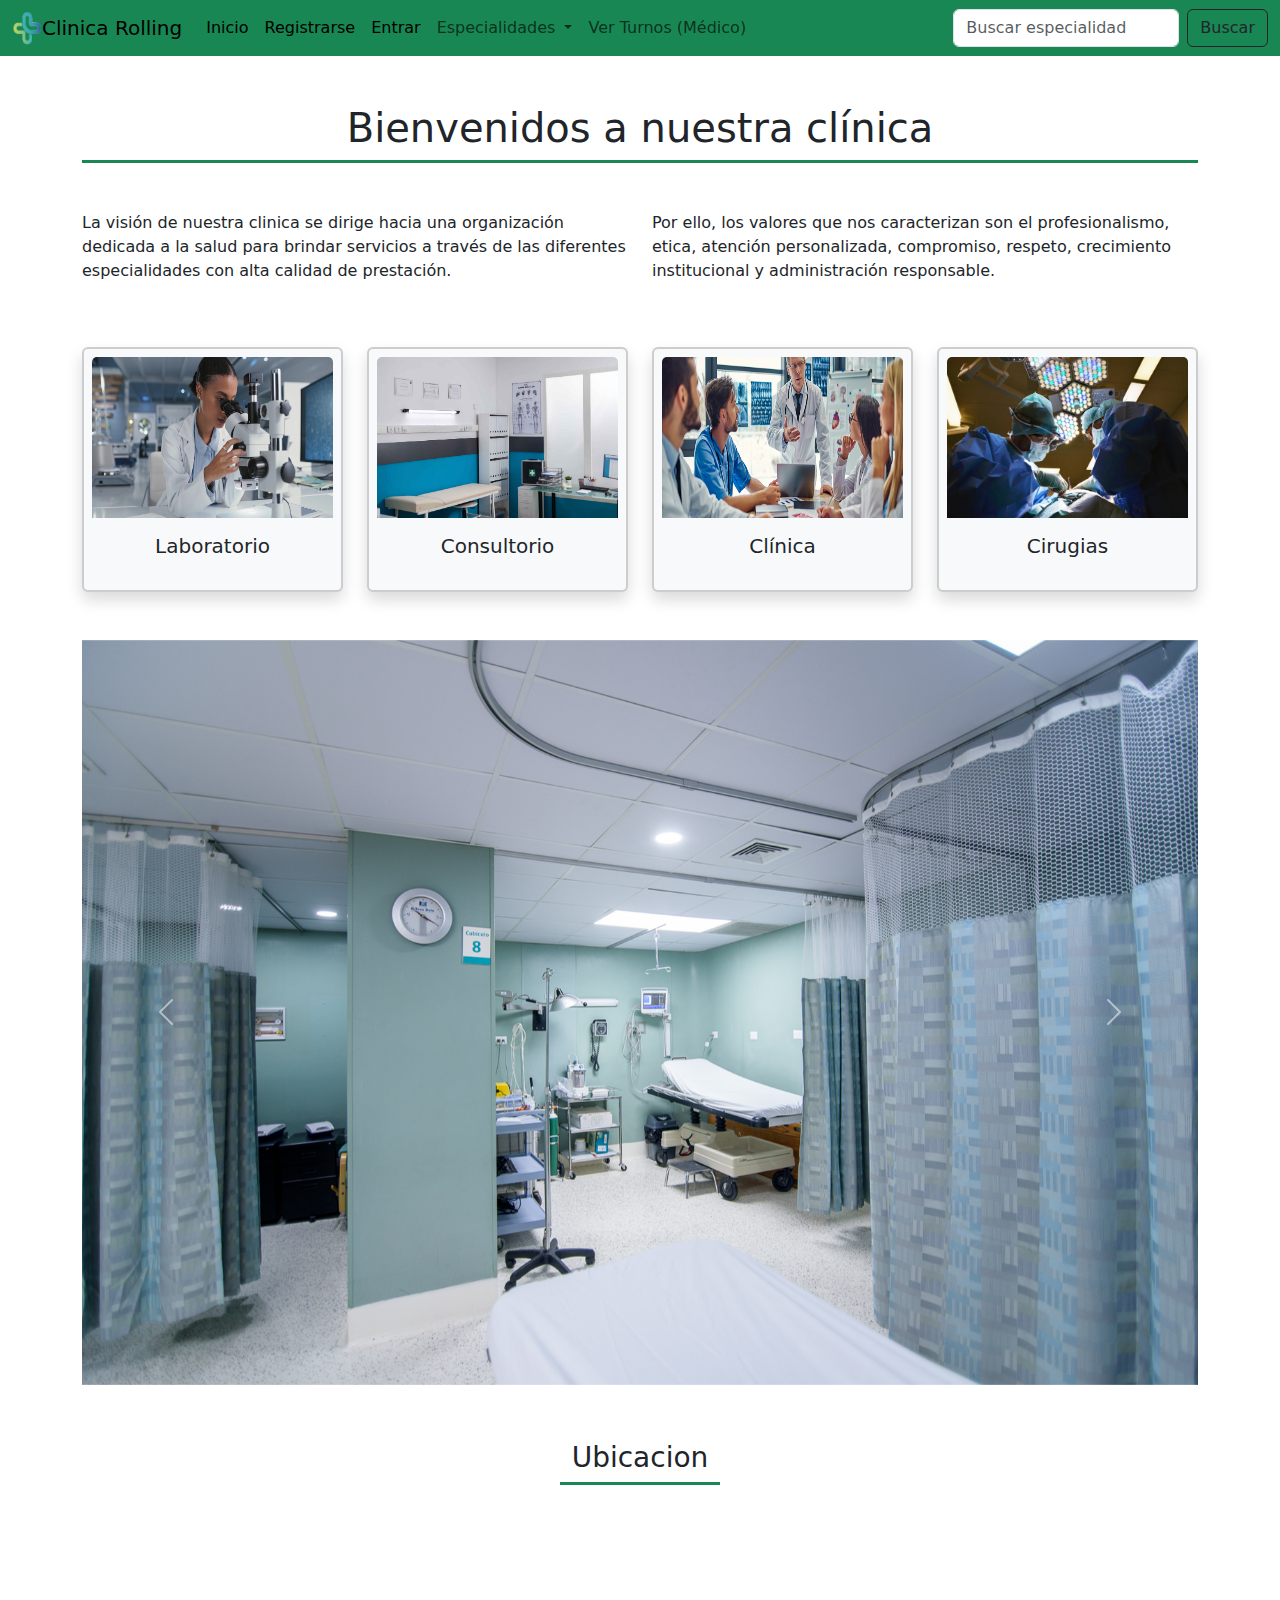
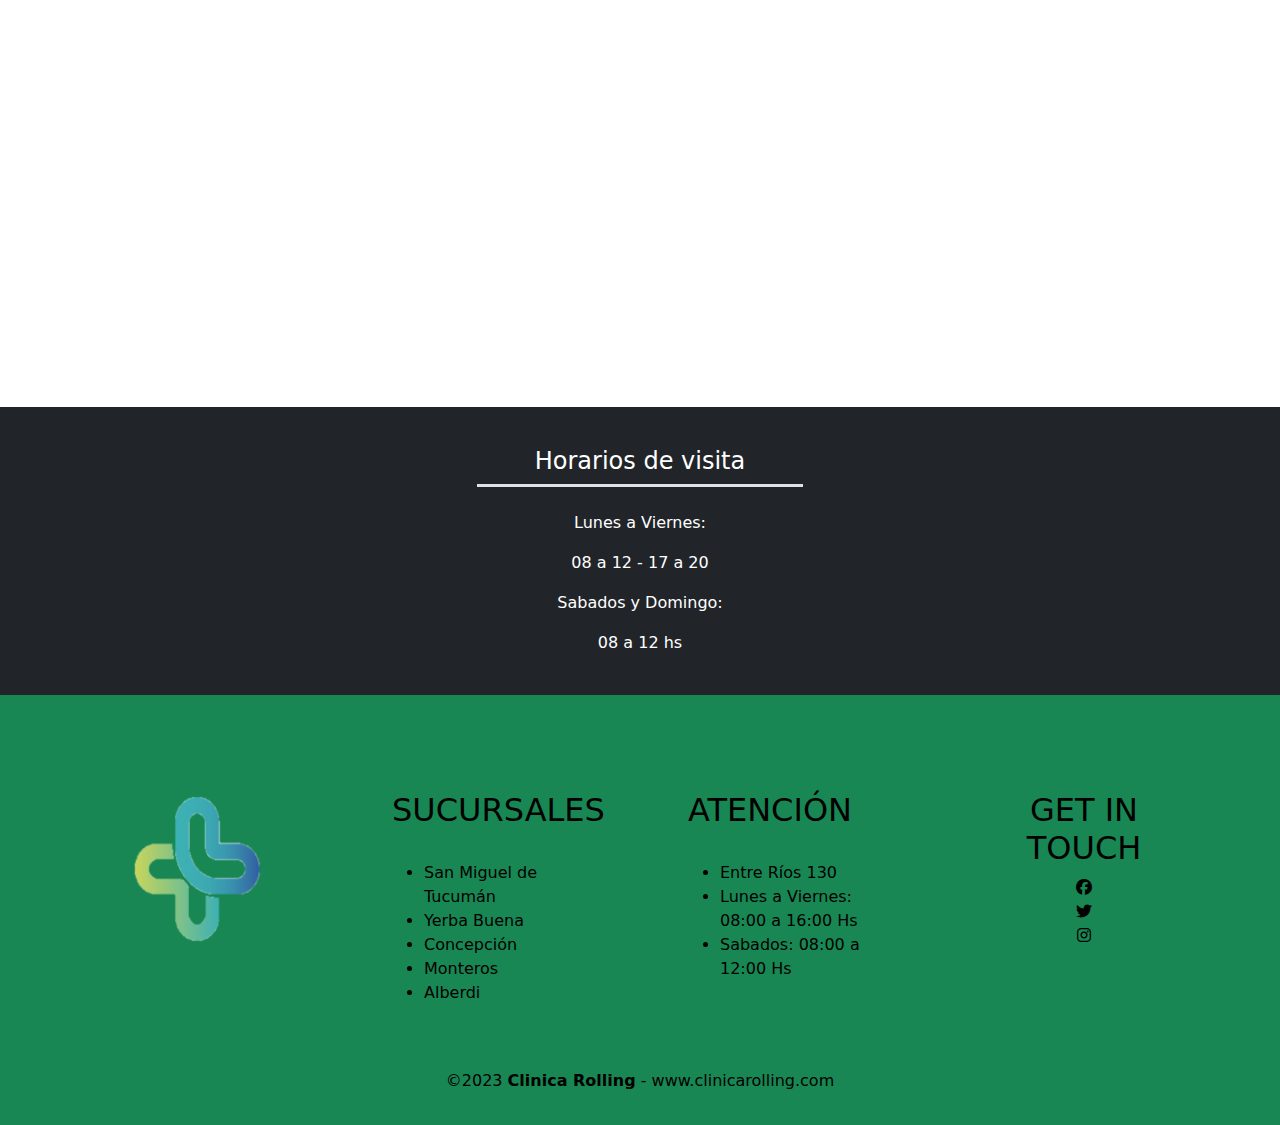
==== Index.html @ 7207ec1a "Second Commit" ====
<!DOCTYPE html>
<html lang="en">
<head>
    <meta charset="UTF-8">
    <meta name="viewport" content="width=device-width, initial-scale=1.0">
    <title>CLINICA</title>
    <link rel="stylesheet" href="https://cdnjs.cloudflare.com/ajax/libs/font-awesome/6.4.2/css/all.min.css">
    <link href="https://cdn.jsdelivr.net/npm/bootstrap@5.3.2/dist/css/bootstrap.min.css" rel="stylesheet">
    
</head>
<body>
    <header>
        
        <nav class="navbar navbar-expand-lg navbar text-bg-success  sticky-top " data-bs-theme="bg-light">
            <div class="container-fluid  ">
              <img class="logoImg  d-lg-block img-fluid" src="./images/logo transparente.png" alt="logoClinica" width="30" height="30">
              <a class="navbar-brand" href="#">Clinica Rolling</a>
              <button class="navbar-toggler" type="button" data-bs-toggle="collapse" data-bs-target="#navbarSupportedContent" aria-controls="navbarSupportedContent" aria-expanded="false" aria-label="Toggle navigation">
                <span class="navbar-toggler-icon"></span>
              </button>
              <div class="collapse navbar-collapse  " id="navbarSupportedContent">
                <ul class="navbar-nav me-auto mb-2 mb-lg-0">
                  <li class="nav-item">
                    <a class="nav-link active" aria-current="page" href="Index.html" target="_blank">Inicio</a>
                  </li>
                  <li class="nav-item">
                    <a class="nav-link active" aria-current="page" href="RegistroPacientes.html.html" target="_blank">Registrarse</a>
                  </li>
                  <li class="nav-item">
                    <a class="nav-link active" aria-current="page" href="error404.html" target="_blank">Entrar</a>
                  </li>
                  <li class="nav-item dropdown">
                    <a class="nav-link dropdown-toggle" href="#" role="button" data-bs-toggle="dropdown" aria-expanded="false">
                      Especialidades
                    </a>
                    <ul class="dropdown-menu">
                      <li><a class="dropdown-item" href="#">Traumatologia</a></li>
                      <li><a class="dropdown-item" href="#">Dermatologia</a></li>
                      <li><a class="dropdown-item" href="#">Gastroenterologia</a></li>
                      <li><a class="dropdown-item" href="#">Estetica</a></li>
                      <li><a class="dropdown-item" href="#">Otorrinolaringologia</a></li>
                      <li><a class="dropdown-item" href="#">Cirugia</a></li>
                      <li><a class="dropdown-item" href="#">Laboratorio</a></li>
                      
                    </ul>
                  </li>
                  <li class="nav-item">
                    <a class="nav-link" href="PanelMedicos.html" id="verTurnosMedico">Ver Turnos (Médico)</a>
                  </li>
                </ul>
                </ul>
                <form class="d-flex" role="search">
                  <input class="form-control me-2" type="search" placeholder="Buscar especialidad" aria-label="Search">
                  <button class="btn btn-outline-dark" type="submit">Buscar </button>
                </form>
                
              </div>
            </div>
          </nav>
    </header>
   

  <main>
    <section class="container mt-5">
         <div class="tittle border-bottom border-success border-3">
             <h1 class="text-center">Bienvenidos a nuestra clínica</h1>
         </div>
         <div class="row row-cols-1 row-cols-md-2 mt-5">
             <div class="col">
                 <p>
                     La visión de nuestra clinica se dirige hacia una organización dedicada a la salud para brindar servicios a través de las diferentes especialidades con alta calidad de prestación.
                 </p>
             </div>
             <div class="col">
                 <p>Por ello, los valores que nos caracterizan son el profesionalismo, etica, atención personalizada, compromiso, respeto, crecimiento institucional y administración responsable.</p>
             </div>                
         </div>
     </section>
     <section class="container mt-5">
         <div class="row row-cols-1 row-cols-sm-2 row-cols-md-2 row-cols-lg-4 g-4">
             <div class="col">
               <div class="card h-100 shadow p-2 bg-body-tertiary rounded border-2">
                 <img src="./images/renting-equipamiento-laboratorio-clinico.webp" class="card-img-top h-75" alt="...">
                 <div class="card-body">
                   <h5 class="card-title text-center">Laboratorio</h5>
                 </div>
               </div>
             </div>
             <div class="col">
               <div class="card h-100 shadow p-2 bg-body-tertiary rounded  border-2">
                 <img src="./images/medidas-consultorios-medicos.jpg" class="card-img-top h-75" alt="...">
                 <div class="card-body">
                   <h5 class="card-title text-center ">Consultorio</h5>
                 </div>
               </div>
             </div>
             <div class="col">
               <div class="card h-100 shadow p-2 bg-body-tertiary rounded  border-2">
                 <img src="./images/13-clinica-medica.jpg" class="card-img-top h-75" alt="...">
                 <div class="card-body">
                   <h5 class="card-title text-center ">Clínica</h5>
                 </div>
               </div>
             </div>
             <div class="col">
               <div class="card h-100 shadow p-2 bg-body-tertiary rounded  border-2">
                 <img src="./images/cirujando-operando.jpg" class="card-img-top h-75" alt="...">
                 <div class="card-body">
                   <h5 class="card-title text-center">Cirugias</h5>
                 </div>
               </div>
             </div>
           </div>
     </section>
     <section class="container mt-5 mb-5">
       <div id="carouselExampleFade" class="carousel slide carousel-fade">
         <div class="carousel-inner">
           <div class="carousel-item active">
             <img src="./images/1.jpg" class="d-block w-100" alt="...">
           </div>
           <div class="carousel-item">
             <img src="./images/2.jpeg" class="d-block w-100" alt="...">
           </div>
           <div class="carousel-item">
             <img src="./images/3.jpeg" class="d-block w-100" alt="...">
           </div>
         </div>
         <button class="carousel-control-prev" type="button" data-bs-target="#carouselExampleFade" data-bs-slide="prev">
           <span class="carousel-control-prev-icon" aria-hidden="true"></span>
           <span class="visually-hidden">Previous</span>
         </button>
         <button class="carousel-control-next" type="button" data-bs-target="#carouselExampleFade" data-bs-slide="next">
           <span class="carousel-control-next-icon" aria-hidden="true"></span>
           <span class="visually-hidden">Next</span>
         </button>
       </div>
       
     </section>
     <section class="container mt-5 mb-5">
       <div class="row justify-content-center">
           <h3 class="mb-4 py-2 text-center w-auto border-bottom border-success border-3">Ubicacion</h2>
           <iframe src="https://www.google.com/maps/embed?pb=!1m18!1m12!1m3!1d3560.1059190916194!2d-65.21178042651273!3d-26.836583225181094!2m3!1f0!2f0!3f0!3m2!1i1024!2i768!4f13.1!3m3!1m2!1s0x94225d3ad7f30f1d%3A0xf8606cd659b8e3e4!2sRollingCode%20School!5e0!3m2!1ses!2sar!4v1701986022065!5m2!1ses!2sar" width="600" height="450" style="border:0;" allowfullscreen="" loading="lazy" referrerpolicy="no-referrer-when-downgrade"></iframe>
       </div>
     </section>
     <section class="bg-dark mt-5 text-white py-4">
       <div class="row justify-content-center">
         <h4 class="text-center mt-2 py-2 text-center w-25 border-bottom border-3">Horarios de visita</h4>
       </div>
       <div class="container text-center mt-3">
         <div class="row">
           <div class="col">
             <p>Lunes a Viernes:</p>
             <p>08 a 12 - 17 a 20</p>
           </div>
         </div>
         <div class="row">
           <div class="col">
             <p>Sabados y Domingo:</p>
             <p>08 a 12 hs</p>
           </div>
         </div>
       </div>
       
       
       

     </section>
     
     
 </main>



 

    
</body>
<footer >
  <div class="container-fluid text-bg-success pb-2 justify-content-center ">

      <div class="row p-5 pb-2  text-black justify-content-center text-start ">
          <div class="col-xs-12 text-center col-md-6 col-lg-3 ">
          <figure>
              <a href="#">
                <img class="w-50 h-55 mt-5"  src="./images/logo transparente.png" alt="logoClinica">
              </a>
          </figure>
      </div>
          <div class=" col-xs-12 col-md-6 col-lg-3 mb-3 p-5 pb-2 ">
          <h2 class="flex-column col-xs-12 text-center col-lg-3 text-start">SUCURSALES</h2>
          <br>
          <ul>
            <li>San Miguel de Tucumán</li>
          <li>Yerba Buena</li>
          <li>Concepción</li>
          <li>Monteros</li>
          <li>Alberdi</li>
          </ul>
          
          
      </div>

      <div class="col-xs-12 col-md-6 col-lg-3 mb-3 p-5 pb-2 ">
          
          <h2 class="flex-column col-xs-12 text-center col-lg-3 text-start">ATENCIÓN</h2>
          <br>
          <ul>
            <li>Entre Ríos 130</li>
          <li>Lunes a Viernes: 08:00 a 16:00 Hs</li>
          <li>Sabados: 08:00 a 12:00 Hs</li>
          </ul>
          
      </div>
          <div class="socialMedia col-xs-12 col-md-6 col-lg-3 d-flex flex-column justify-content-between d-flex  text-center mb-3 p-5 pb-2 " style="height: 200px">
          <h2 class="flex-column text-start col-xs-12 text-center  ">GET IN TOUCH</h2>
                  <a href="http://www.facebook.com "><i class="fa-brands fa-facebook text-black "></i></a>
                  <a href="http://www.twitter.com "><i class="fa-brands fa-twitter text-black"></i></a>
                  <a href="http://www.instagram.com "><i class="fa-brands fa-instagram text-black"></i></a>
      </div>

      <div class="copyRight col-xs-12 pt-4 d-flex justify-content-center text-center ">
          <p>&copy;2023 <b>Clinica Rolling</b> - www.clinicarolling.com </p>
      </div>
      

  </div>
</footer>
<script src="https://cdn.jsdelivr.net/npm/bootstrap@5.3.2/dist/js/bootstrap.bundle.min.js" ></script>
<script src="main.js"></script>
</html>
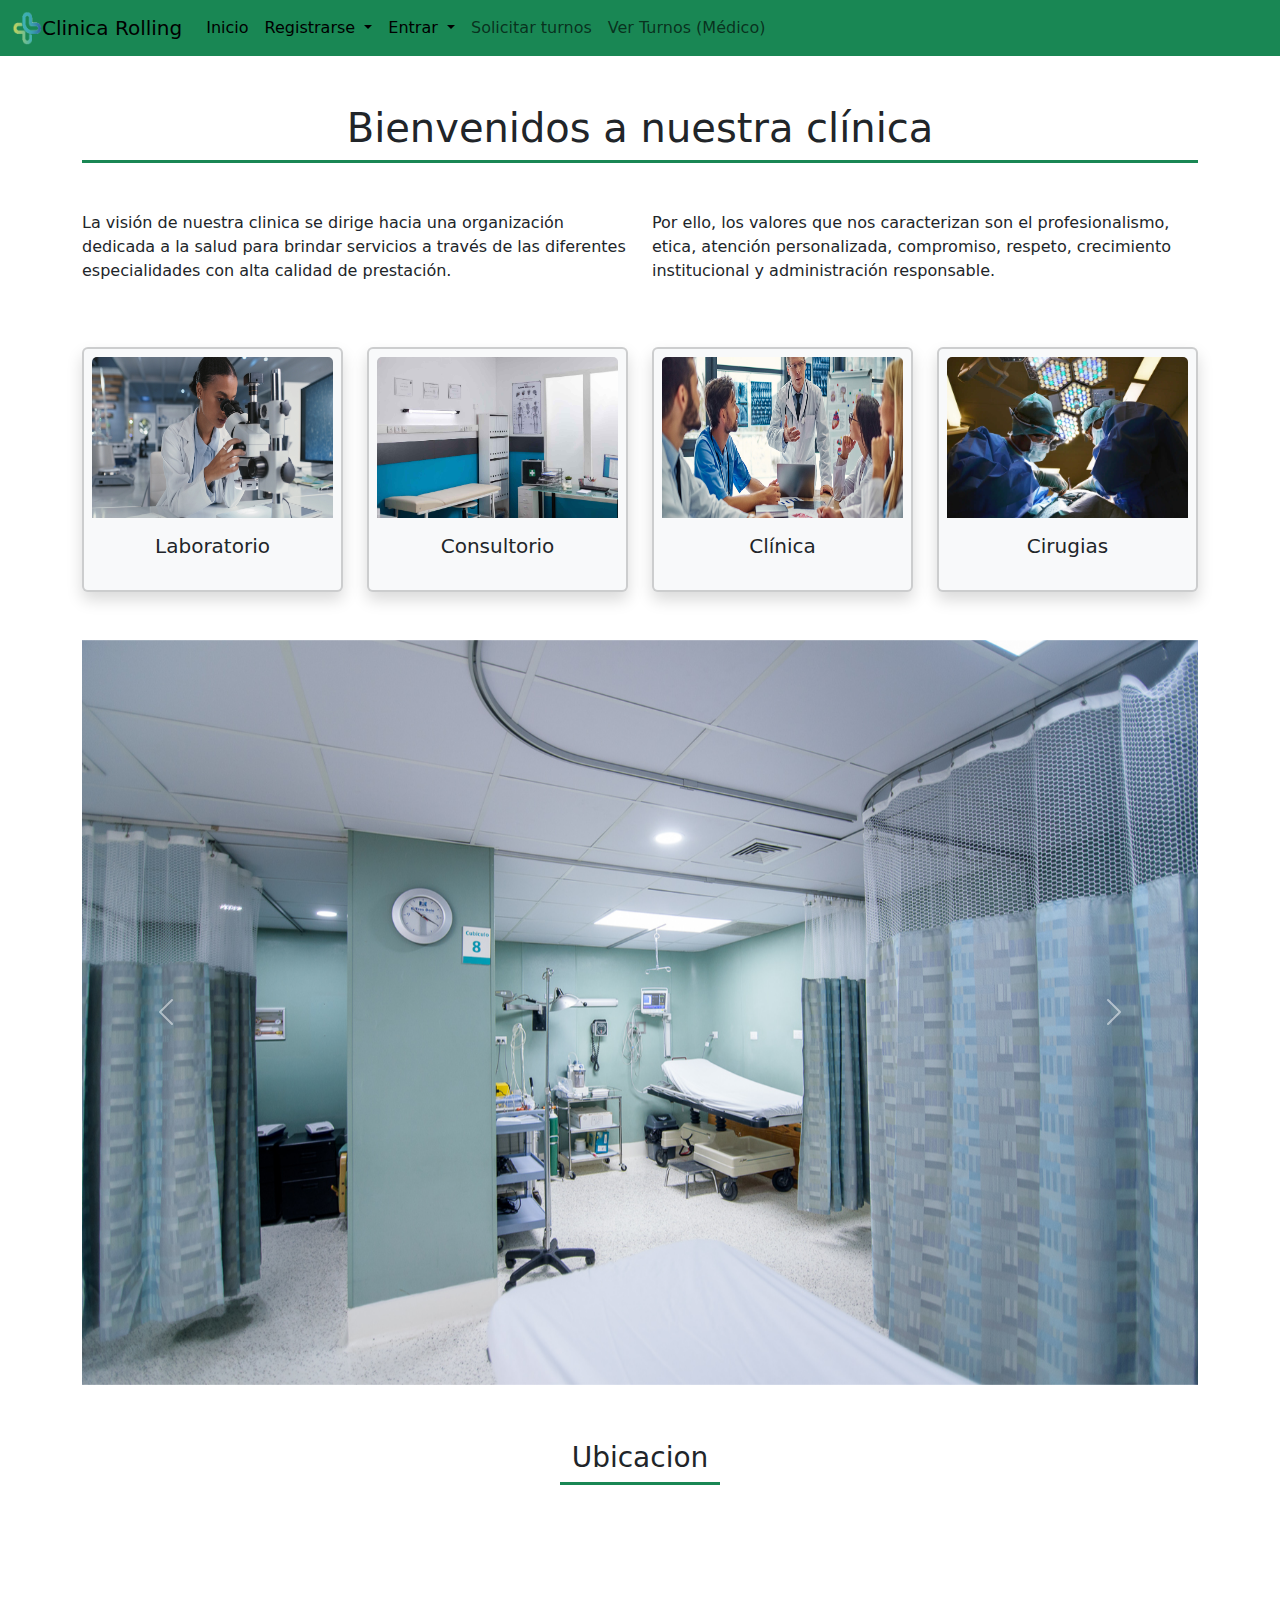
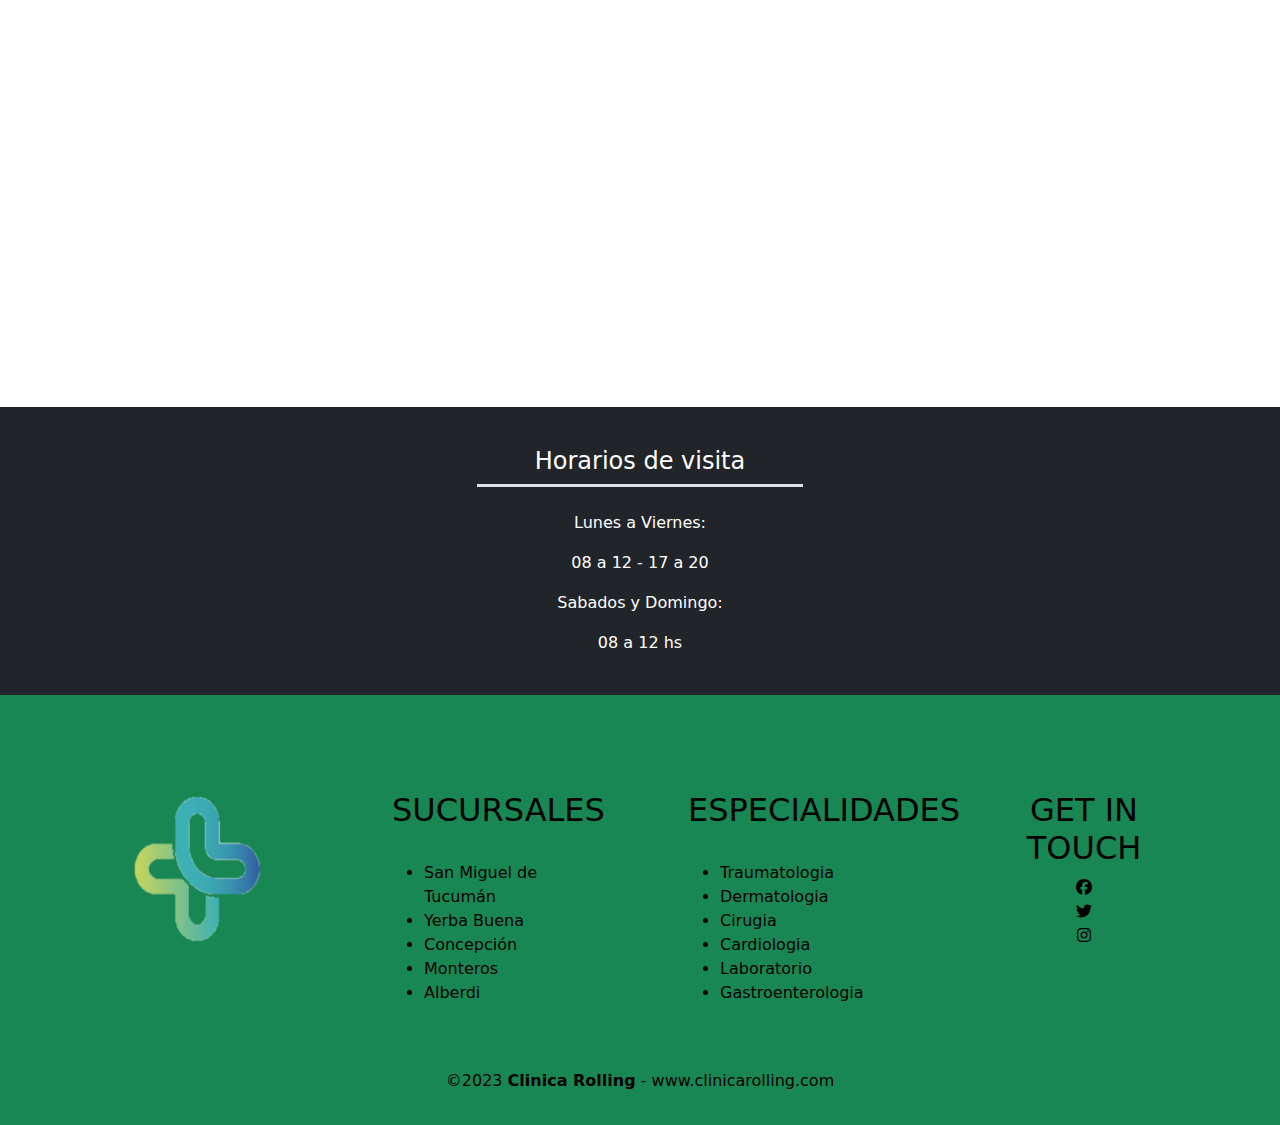
==== commit 23a16253: "Agregando botones al navbar y cambiando una de las secciones del footer" ====
--- a/Index.html
+++ b/Index.html
@@ -10,7 +10,6 @@
 </head>
 <body>
     <header>
-        
         <nav class="navbar navbar-expand-lg navbar text-bg-success  sticky-top " data-bs-theme="bg-light">
             <div class="container-fluid  ">
               <img class="logoImg  d-lg-block img-fluid" src="./images/logo transparente.png" alt="logoClinica" width="30" height="30">
@@ -24,36 +23,34 @@
                     <a class="nav-link active" aria-current="page" href="Index.html" target="_blank">Inicio</a>
                   </li>
                   <li class="nav-item">
-                    <a class="nav-link active" aria-current="page" href="RegistroPacientes.html.html" target="_blank">Registrarse</a>
-                  </li>
-                  <li class="nav-item">
-                    <a class="nav-link active" aria-current="page" href="error404.html" target="_blank">Entrar</a>
-                  </li>
-                  <li class="nav-item dropdown">
-                    <a class="nav-link dropdown-toggle" href="#" role="button" data-bs-toggle="dropdown" aria-expanded="false">
-                      Especialidades
-                    </a>
-                    <ul class="dropdown-menu">
-                      <li><a class="dropdown-item" href="#">Traumatologia</a></li>
-                      <li><a class="dropdown-item" href="#">Dermatologia</a></li>
-                      <li><a class="dropdown-item" href="#">Gastroenterologia</a></li>
-                      <li><a class="dropdown-item" href="#">Estetica</a></li>
-                      <li><a class="dropdown-item" href="#">Otorrinolaringologia</a></li>
-                      <li><a class="dropdown-item" href="#">Cirugia</a></li>
-                      <li><a class="dropdown-item" href="#">Laboratorio</a></li>
-                      
-                    </ul>
+                    <div class="dropdown">
+                        <a class="nav-link active dropdown-toggle" href="#" role="button" data-bs-toggle="dropdown" aria-expanded="false">
+                            Registrarse
+                        </a>
+                        <ul class="dropdown-menu">
+                            <li><a class="dropdown-item" href="RegistroMedicos.html">Médicos</a></li>
+                            <li><a class="dropdown-item" href="RegistroPacientes.html.html">Pacientes</a></li>
+                        </ul>
+                    </div>
+                </li>
+                <li class="nav-item">
+                    <div class="dropdown">
+                        <a class="nav-link active dropdown-toggle" href="#" role="button" data-bs-toggle="dropdown" aria-expanded="false">
+                            Entrar
+                        </a>
+                        <ul class="dropdown-menu">
+                            <li><a class="dropdown-item" href="RegistroMedicos.html">Médicos</a></li>
+                            <li><a class="dropdown-item" href="RegistroPacientes.html.html">Pacientes</a></li>
+                        </ul>
+                    </div>
+                  </li>
+                  <li class="nav-item">
+                    <a class="nav-link" href="pacientes.html" id="verTurnosMedico">Solicitar turnos</a>
                   </li>
                   <li class="nav-item">
                     <a class="nav-link" href="PanelMedicos.html" id="verTurnosMedico">Ver Turnos (Médico)</a>
                   </li>
                 </ul>
-                </ul>
-                <form class="d-flex" role="search">
-                  <input class="form-control me-2" type="search" placeholder="Buscar especialidad" aria-label="Search">
-                  <button class="btn btn-outline-dark" type="submit">Buscar </button>
-                </form>
-                
               </div>
             </div>
           </nav>
@@ -202,12 +199,15 @@
 
       <div class="col-xs-12 col-md-6 col-lg-3 mb-3 p-5 pb-2 ">
           
-          <h2 class="flex-column col-xs-12 text-center col-lg-3 text-start">ATENCIÓN</h2>
+          <h2 class="flex-column col-xs-12 text-center col-lg-3 text-start">ESPECIALIDADES</h2>
           <br>
           <ul>
-            <li>Entre Ríos 130</li>
-          <li>Lunes a Viernes: 08:00 a 16:00 Hs</li>
-          <li>Sabados: 08:00 a 12:00 Hs</li>
+            <li>Traumatologia</li>
+          <li>Dermatologia</li>
+          <li>Cirugia</li>
+          <li>Cardiologia</li>
+          <li>Laboratorio</li>
+          <li>Gastroenterologia</li>
           </ul>
           
       </div>
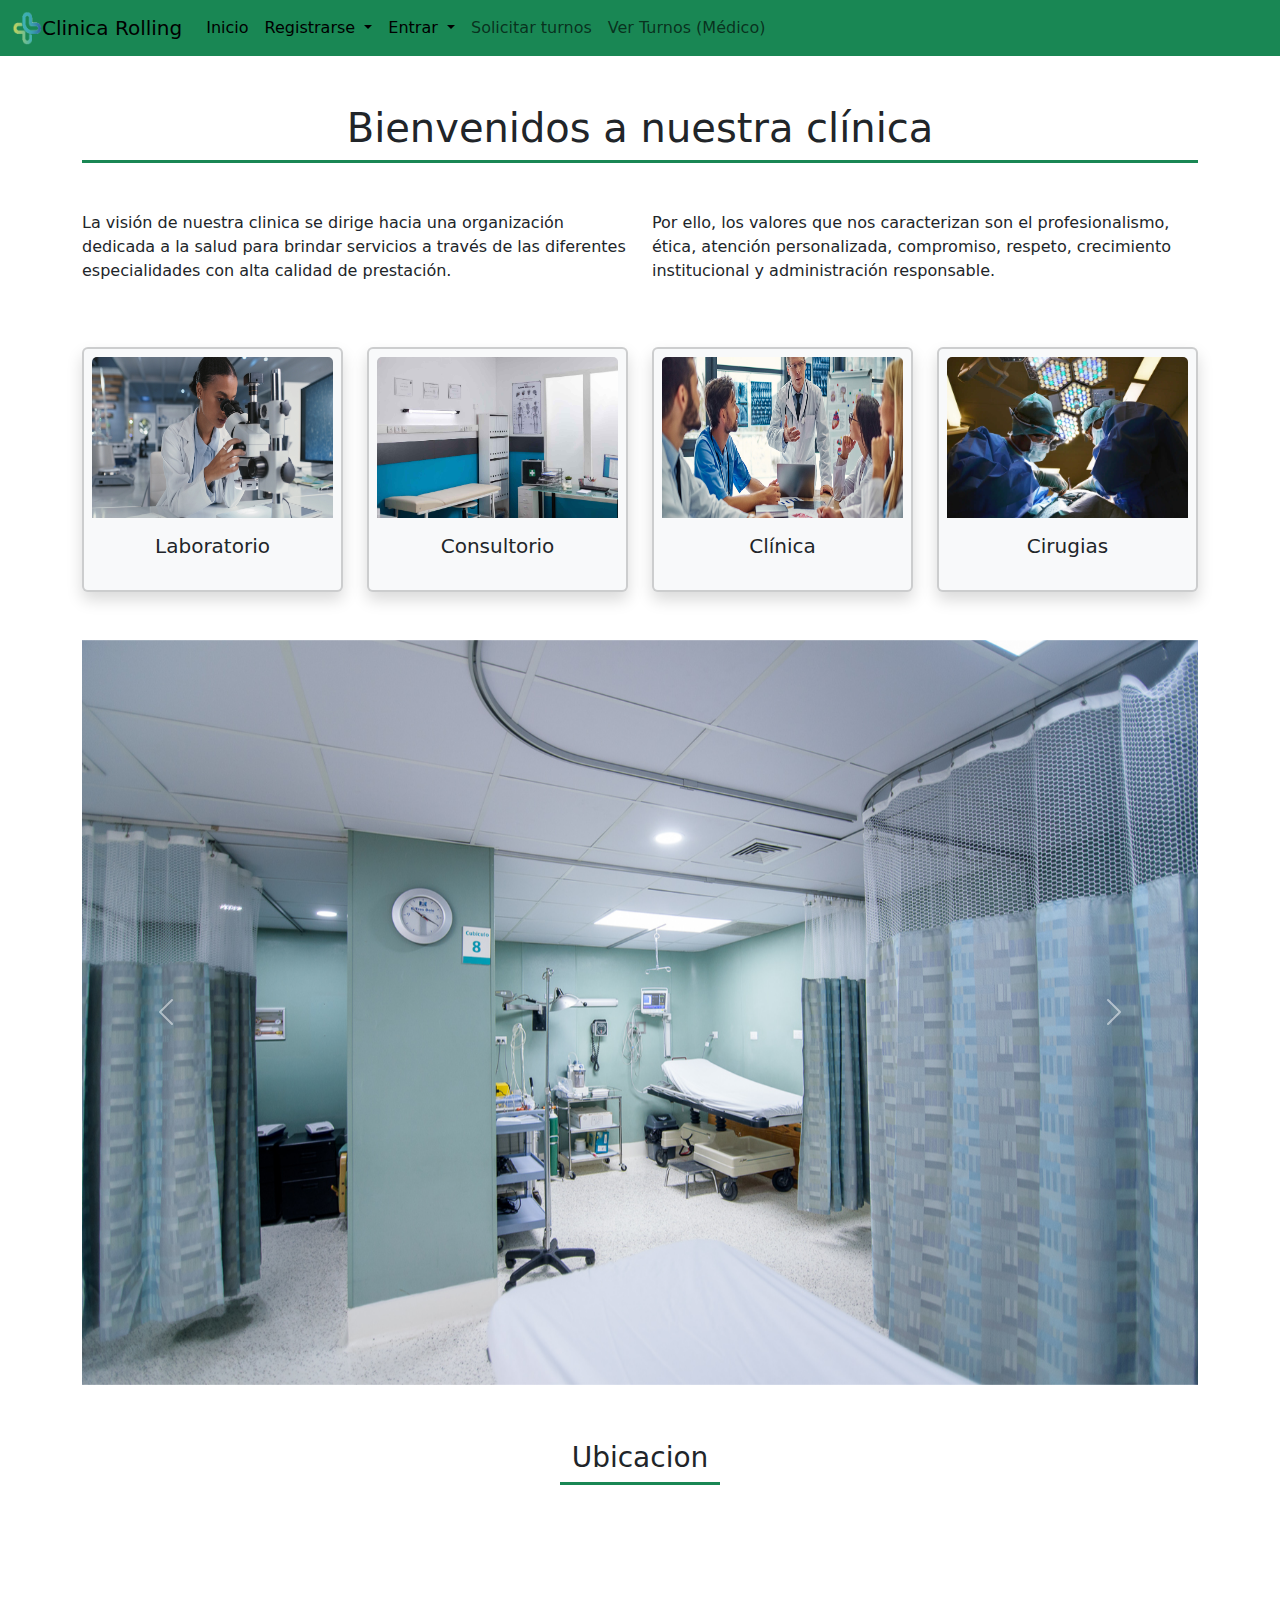
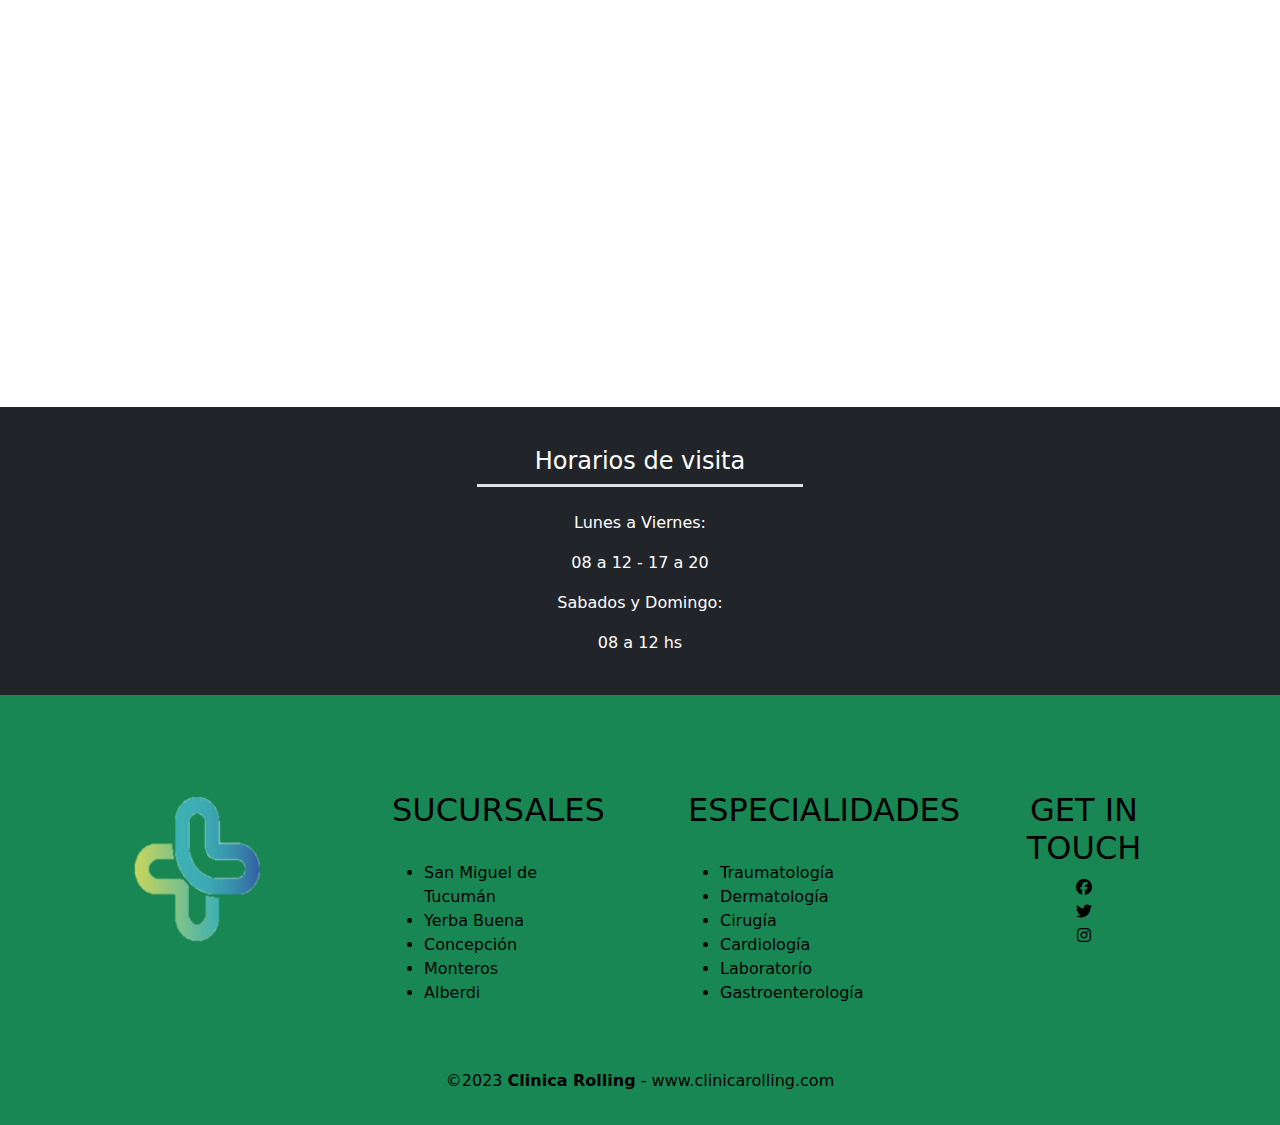
==== commit dfc14ea8: "Detalles index" ====
--- a/Index.html
+++ b/Index.html
@@ -29,7 +29,7 @@
                         </a>
                         <ul class="dropdown-menu">
                             <li><a class="dropdown-item" href="RegistroMedicos.html">Médicos</a></li>
-                            <li><a class="dropdown-item" href="RegistroPacientes.html.html">Pacientes</a></li>
+                            <li><a class="dropdown-item" href="RegistroPacientes.html">Pacientes</a></li>
                         </ul>
                     </div>
                 </li>
@@ -39,8 +39,8 @@
                             Entrar
                         </a>
                         <ul class="dropdown-menu">
-                            <li><a class="dropdown-item" href="RegistroMedicos.html">Médicos</a></li>
-                            <li><a class="dropdown-item" href="RegistroPacientes.html.html">Pacientes</a></li>
+                            <li><a class="dropdown-item" href="">Médicos</a></li>
+                            <li><a class="dropdown-item" href="">Pacientes</a></li>
                         </ul>
                     </div>
                   </li>
@@ -69,7 +69,7 @@
                  </p>
              </div>
              <div class="col">
-                 <p>Por ello, los valores que nos caracterizan son el profesionalismo, etica, atención personalizada, compromiso, respeto, crecimiento institucional y administración responsable.</p>
+                 <p>Por ello, los valores que nos caracterizan son el profesionalismo, ética, atención personalizada, compromiso, respeto, crecimiento institucional y administración responsable.</p>
              </div>                
          </div>
      </section>
@@ -202,12 +202,12 @@
           <h2 class="flex-column col-xs-12 text-center col-lg-3 text-start">ESPECIALIDADES</h2>
           <br>
           <ul>
-            <li>Traumatologia</li>
-          <li>Dermatologia</li>
-          <li>Cirugia</li>
-          <li>Cardiologia</li>
-          <li>Laboratorio</li>
-          <li>Gastroenterologia</li>
+            <li>Traumatología</li>
+          <li>Dermatología</li>
+          <li>Cirugía</li>
+          <li>Cardiología</li>
+          <li>Laboratorío</li>
+          <li>Gastroenterología</li>
           </ul>
           
       </div>
